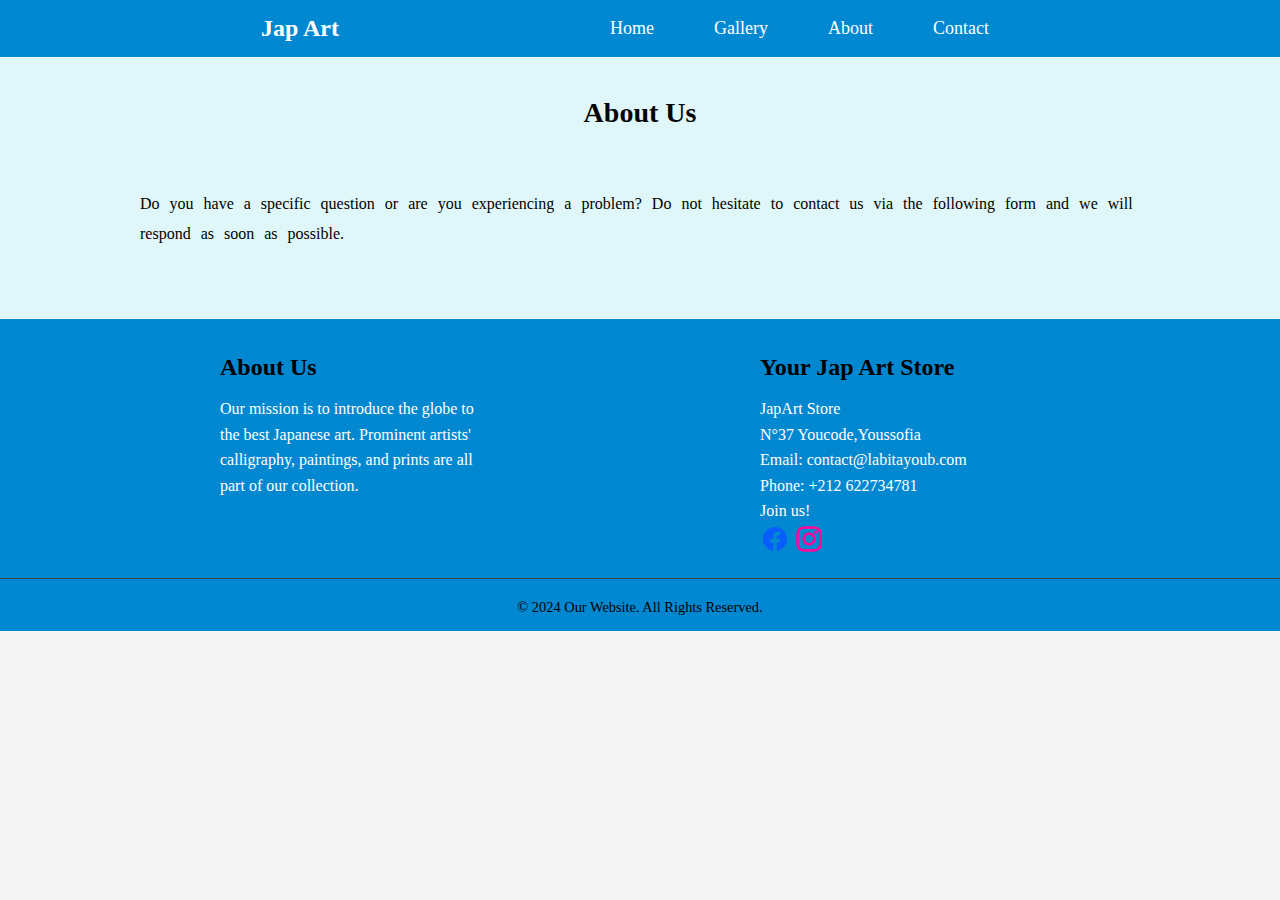
==== about.html @ ccd87da0 "web site JapArt v2" ====
<!DOCTYPE html>
<html lang="en">
<head>
    <meta charset="UTF-8">
    <meta name="viewport" content="width=device-width, initial-scale=1.0">
    <meta name="description" content="Discover the beauty of traditional Japanese art. Explore our collection of paintings, prints, and calligraphy.">
    <title>Japanese Art Stoor</title>
    <link rel="stylesheet" href="styles.css">
</head>
<body>
        <nav>
            <div class="navbar">
                <div class="brand"><a href="index.html">Jap Art</a>
                </div>
                <ul>
                    <li><a href="index.html">Home</a></li>
                    <li><a href="gallery.html">Gallery</a></li>
                    <li><a href="about.html">About</a></li>
                    <li><a href="contact.html">Contact</a></li>
                </ul>
            </div>
        </nav>    



    <section id="About">
        <h2>About Us</h2>
        <p>Do you have a specific question or are you experiencing a problem? Do not hesitate to contact us via the following form and we will respond as soon as possible.</p>

        

    </section>

      <!-- Footer -->
      <footer>
        <div class="container">
            <div class="footer-content">
                <div class="footer-section about">
                    <h3>About Us</h3>
                    <p>Our mission is to introduce the globe to <br> the best Japanese art. Prominent artists' <br>calligraphy, paintings, and prints are all <br>part of our collection.</p>
                </div>

                <div class="footer-section contact">
                    <h3>Your Jap Art Store</h3>
                    <p>JapArt Store</p>
                    <p>N°37 Youcode,Youssofia</p>
                    <p>Email: contact@labitayoub.com</p>
                    <p>Phone: +212 622734781</p>
                    <p>Join us!</p>
                    <div class="social-icons">
                        <a href="#"><img src="facebook.svg" alt="Facebook" width="30" height="30"></a>
                        <a href="#"><img src="instagram.svg" alt="Instagram" width="30" height="30"></a>
                    </div>
                </div>
            </div>
            <div class="footer-bottom">
                <p>&copy; 2024 Our Website. All Rights Reserved.</p>
            </div>
        </div>
    </footer>
---- styles.css ----
* {
    margin: 0;
    padding: 0;
    box-sizing: border-box;
}


body {
    font-family: cursive;
    color: #195362;
    background-color: #f4f4f4;
    
}

nav {
    background-color: #0288D1; /* sea blue */
    padding: 15px 20px;
}

.navbar {
    display: flex;
    justify-content:space-evenly;
    align-items: center;
}

.navbar ul {
    list-style: none;
    margin: 0;
    padding: 0;
    display: flex;
}

.navbar ul li {
    margin: 0 15px;
    position: relative;
}

.navbar ul li a {
    text-decoration: none;
    color: white;
    font-size: 18px;
    padding: 10px 15px;
    transition: color 0.3s ease, background-color 0.3s ease;
}

.navbar ul li a:hover {
    color: #9602d1; /* sea blue */
    background-color: #81D4FA; /*lighter sea blue*/
    border-radius: 5px;
}

.navbar ul li::after {
    content: '';
    position: absolute;
    left: 0;
    bottom: -3px;
    width: 100%;
    height: 3px;
    background-color: #81D4FA; /*lighter sea blue*/
    transform: scaleX(0);
    transition: transform 0.3s ease;
}

.navbar ul li:hover::after {
    transform: scaleX(1);
}

.brand  a{
    color: white;
    text-decoration:none;
    font-size: 24px;
    font-weight: bold;

}


/* Hero section*/
.hero {
    background-image: url('images/pikaso.jpeg');
    background-size: cover;
    background-position: center;
    height: 80vh;
    display: flex;
    justify-content: center;
    align-items: center;
    color: white;
    text-align: center;
}

.hero-content {
    background-color: rgba(0, 0, 0, 0.3);
    padding: 2em;
    border-radius: 33px;
}

.hero h2 {
    font-size: 3em;
    margin-bottom: 0.5em;
    word-spacing: 5px;
}

.hero p {
    font-size: 1.5em;
    margin-bottom: 1.5em;
    word-spacing: 5px;
}

.btn {
    background-color: #0288D1;
    color: white;
    padding: 0.75em 2em;
    border-radius: 15px;
    text-decoration: none;
    font-size: 1.2em;
}

.btn:hover {
    background-color: #6e99f5;
}


/* Start Gallery */

section#collection {
    padding: 40px;
    text-align: center;
    background-color: #E0F7FA; /* light sea color */
}

#collection h2 {
    color: #0288D1;
    font-size: 28px;
    margin-bottom: 10px;
}

#collection p {
    font-size: 18px;
    color: #555;
    margin-bottom: 30px;
    max-width: 1000px;
    margin-left: auto;
    margin-right: auto;
    word-spacing: 6px; /* Adjust this value as needed */
    line-height: 30px;

}

.art-grid {
    display: flex;
    flex-wrap: wrap;
    justify-content: center;
    gap: 50px;
}

.art-item {
    width: 280px;
    background-color: white;
    border-radius: 10px;
    box-shadow: 0 4px 8px rgba(0, 0, 0, 0.1);
    overflow:hidden;
    transition: transform 0.3s ease, box-shadow 0.3s ease;
}

.art-item img {
    width: 100%;
    height: 250px;
    object-fit: cover;
}

.art-item:hover {
    transform: translateY(-10px);
    box-shadow: 0 18px 16px #00000033;
    
}

#show-more {
    margin-top: 30px;
}

#show-more button {
    
    background-color: #1f88c1;
    color: white;
    border: none;
    padding: 12px 20px;
    border-radius: 15px;
    font-size: 16px;
    cursor: pointer;
    transition: background-color 0.3s ease;

}
#show-more a {
text-decoration: none;
color: #f4f4f4;
}

#show-more button:hover {
    background-color: #81D4FA;
}


/* Footer */
footer {
    background-color:#0288D1 ;
    color: rgb(0, 0, 0);
    padding: 15px 0;
}

.footer-content {
    display: flex;
    justify-content: space-between;
    flex-wrap: wrap;
    margin-bottom: 0px;
    padding-left: 200px;

}

.footer-section {
    flex: 1;
    padding: 20px;
}

.footer-section h3 {
    margin-bottom: 15px;
    font-size: 1.5em;
}

.footer-section p {
    color: #ffffff;
    font-size: 1em;
    line-height: 1.6;
}

.footer-bottom {
    text-align: center;
    padding-top: 20px;
    border-top: 1px solid #444;
}

footer p {
    margin: 0;
    font-size: 0.9em;
}

section#About {
    padding: 40px;
    text-align:left;
    background-color: #E0F7FA; /* light sea color */
}

#About h2 {
    color: #060606;
    font-size: 28px;
    margin-bottom: 60px;
    text-align: center;
}

#About p {
    font-size: 16px;
    color: #000000;
    margin-bottom: 30px;
    max-width: 1000px;
    margin-left: auto;
    margin-right: auto;
    word-spacing: 6px; /* Adjust this value as needed */
    line-height: 30px;

}

section#contact {
    padding: 40px;
    text-align:left;
    background-color: #E0F7FA; /* light sea color */
}

#contact h2 {
    color: #060606;
    font-size: 28px;
    margin-bottom: 60px;
    text-align: center;
}

#contact p {
    font-size: 16px;
    color: #000000;
    margin-bottom: 30px;
    max-width: 1000px;
    margin-left: auto;
    margin-right: auto;
    word-spacing: 6px; /* Adjust this value as needed */
    line-height: 30px;

}
.contact-back {
    background-color: rgba(0, 0, 0, 0.3);
    padding: 2em;
    border-radius: 33px;
}
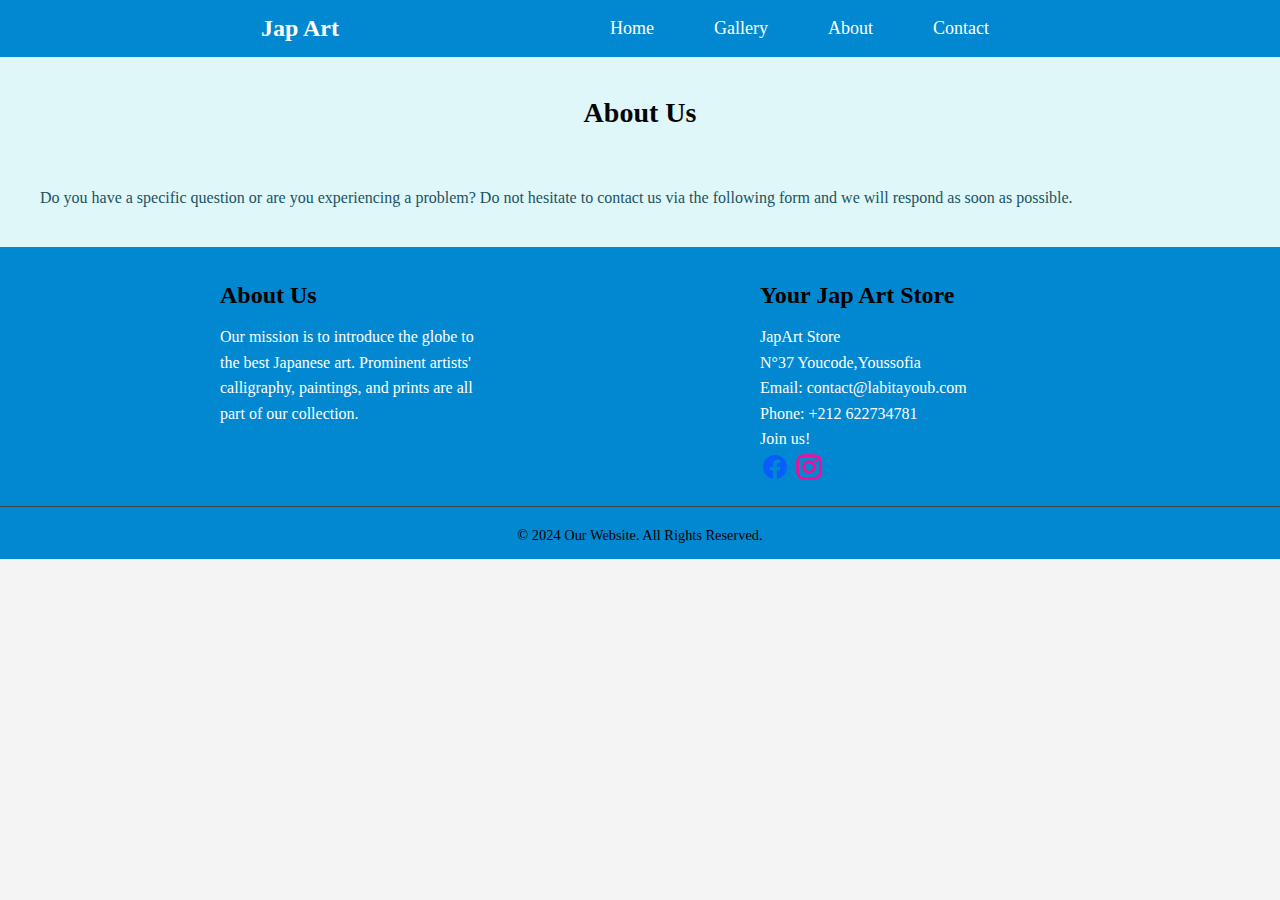
==== commit fcbd858f: "site wib JapArt v4" ====
--- a/about.html
+++ b/about.html
@@ -25,8 +25,9 @@
 
     <section id="About">
         <h2>About Us</h2>
+        <div>
         <p>Do you have a specific question or are you experiencing a problem? Do not hesitate to contact us via the following form and we will respond as soon as possible.</p>
-
+        </div>
         
 
     </section>
--- a/styles.css
+++ b/styles.css
@@ -199,48 +199,6 @@
 }
 
 
-/* Footer */
-footer {
-    background-color:#0288D1 ;
-    color: rgb(0, 0, 0);
-    padding: 15px 0;
-}
-
-.footer-content {
-    display: flex;
-    justify-content: space-between;
-    flex-wrap: wrap;
-    margin-bottom: 0px;
-    padding-left: 200px;
-
-}
-
-.footer-section {
-    flex: 1;
-    padding: 20px;
-}
-
-.footer-section h3 {
-    margin-bottom: 15px;
-    font-size: 1.5em;
-}
-
-.footer-section p {
-    color: #ffffff;
-    font-size: 1em;
-    line-height: 1.6;
-}
-
-.footer-bottom {
-    text-align: center;
-    padding-top: 20px;
-    border-top: 1px solid #444;
-}
-
-footer p {
-    margin: 0;
-    font-size: 0.9em;
-}
 
 section#About {
     padding: 40px;
@@ -255,22 +213,12 @@
     text-align: center;
 }
 
-#About p {
-    font-size: 16px;
-    color: #000000;
-    margin-bottom: 30px;
-    max-width: 1000px;
-    margin-left: auto;
-    margin-right: auto;
-    word-spacing: 6px; /* Adjust this value as needed */
-    line-height: 30px;
-
-}
+
 
 section#contact {
     padding: 40px;
     text-align:left;
-    background-color: #E0F7FA; /* light sea color */
+    background-color: rgb(255, 255, 255); /* light sea color */
 }
 
 #contact h2 {
@@ -292,7 +240,102 @@
 
 }
 .contact-back {
-    background-color: rgba(0, 0, 0, 0.3);
-    padding: 2em;
-    border-radius: 33px;
-}+    background: white;
+    flex-wrap: wrap;
+    display: flex;
+    justify-content:center;
+    gap: 90px;
+    padding: 5em;
+    
+
+}
+.contact-1 form
+{
+background-color: rgba(225, 214, 214, 0.3);
+padding: 23px;
+border-radius: 9px;
+display: flex;
+flex-direction: column;
+}
+.contact-1
+{
+ width: 380px;
+}
+.contact-2 img
+{
+height: 450px;
+width: 500px;
+   
+}
+.btnsubmit{
+    height: 29px;
+    width: 334px;
+    color: white;
+    border-radius: 6px;
+    background-color: #1e0f0f;
+}
+.btnbuy
+{
+    background-color: #c1be1f;
+    color: rgb(255, 255, 255);
+    border: none;
+    padding: 10px 20px;
+    margin-bottom: 13px;
+    border-radius: 13px;
+    font-size: 16px;
+    cursor: pointer;
+    transition: background-color 0.3s ease;
+    
+}
+.btnbuy a{
+    text-decoration: none;
+}
+input{
+    height: 29px;
+    width: 334px;
+}
+/* Footer */
+footer {
+    background-color:#0288D1 ;
+    color: rgb(0, 0, 0);
+    padding: 15px 0;
+}
+
+.footer-content {
+    display: flex;
+    justify-content: space-between;
+    flex-wrap: wrap;
+    margin-bottom: 0px;
+    padding-left: 200px;
+
+}
+
+.footer-section {
+    flex: 1;
+    padding: 20px;
+}
+
+.footer-section h3 {
+    margin-bottom: 15px;
+    font-size: 1.5em;
+}
+
+.footer-section p {
+    color: #ffffff;
+    font-size: 1em;
+    line-height: 1.6;
+}
+
+.footer-bottom {
+    text-align: center;
+    padding-top: 20px;
+    border-top: 1px solid #444;
+}
+
+footer p {
+    margin: 0;
+    font-size: 0.9em;
+}
+
+
+
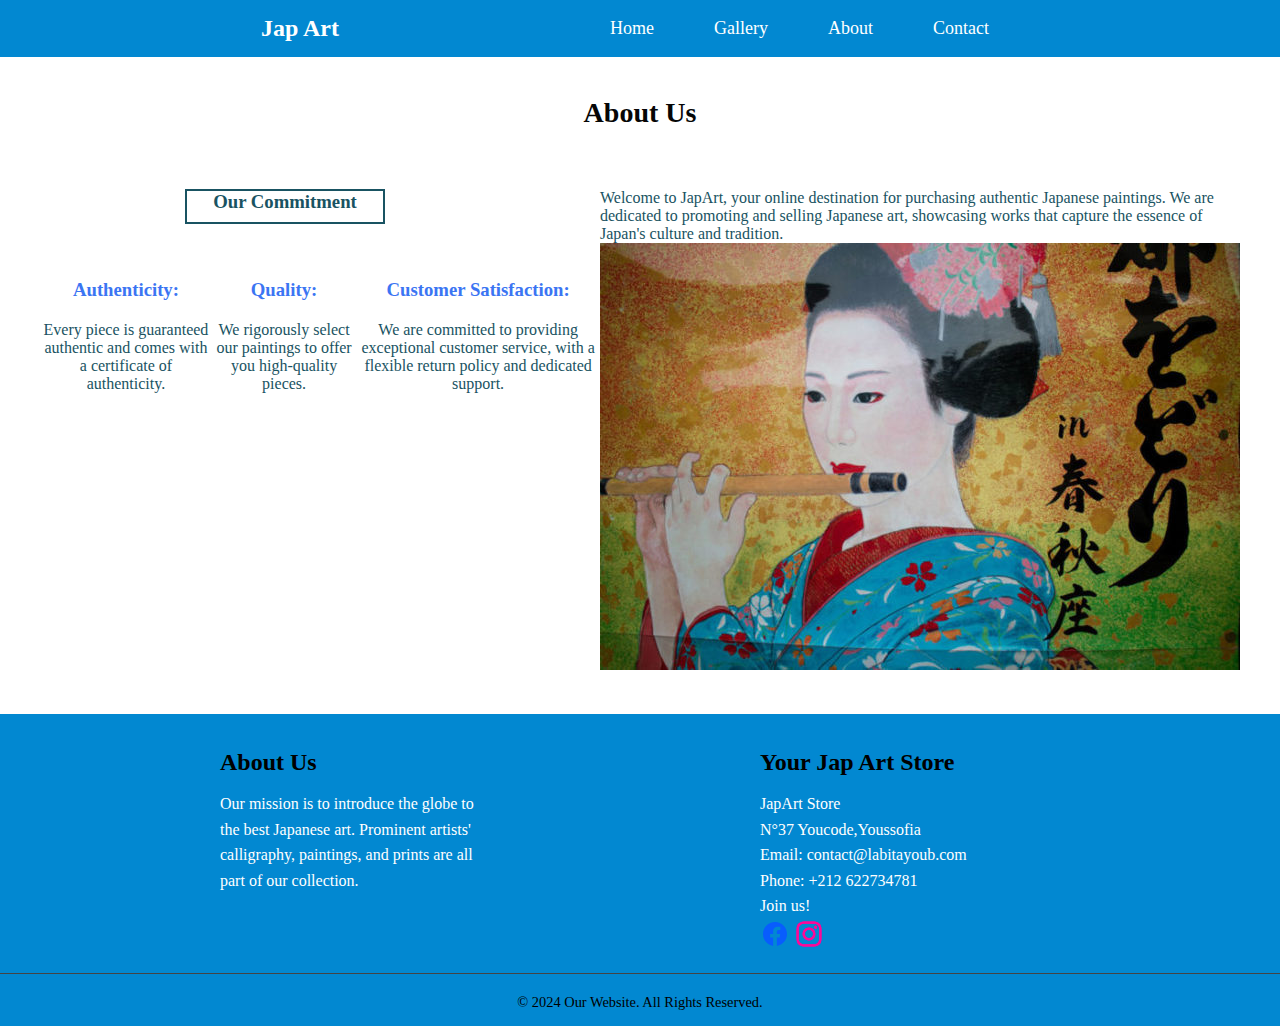
==== commit e4c990b0: "Site web JapArt V5" ====
--- a/about.html
+++ b/about.html
@@ -1,44 +1,86 @@
 <!DOCTYPE html>
 <html lang="en">
+
 <head>
     <meta charset="UTF-8">
     <meta name="viewport" content="width=device-width, initial-scale=1.0">
-    <meta name="description" content="Discover the beauty of traditional Japanese art. Explore our collection of paintings, prints, and calligraphy.">
+    <meta name="description"
+        content="Discover the beauty of traditional Japanese art. Explore our collection of paintings, prints, and calligraphy.">
     <title>Japanese Art Stoor</title>
     <link rel="stylesheet" href="styles.css">
 </head>
+
 <body>
-        <nav>
-            <div class="navbar">
-                <div class="brand"><a href="index.html">Jap Art</a>
-                </div>
-                <ul>
-                    <li><a href="index.html">Home</a></li>
-                    <li><a href="gallery.html">Gallery</a></li>
-                    <li><a href="about.html">About</a></li>
-                    <li><a href="contact.html">Contact</a></li>
-                </ul>
+    <nav>
+        <div class="navbar">
+            <div class="brand"><a href="index.html">Jap Art</a>
             </div>
-        </nav>    
+            <ul>
+                <li><a href="index.html">Home</a></li>
+                <li><a href="gallery.html">Gallery</a></li>
+                <li><a href="about.html">About</a></li>
+                <li><a href="contact.html">Contact</a></li>
+            </ul>
+        </div>
+    </nav>
 
 
 
     <section id="About">
         <h2>About Us</h2>
-        <div>
-        <p>Do you have a specific question or are you experiencing a problem? Do not hesitate to contact us via the following form and we will respond as soon as possible.</p>
+        <div class="Aboutglobal">
+            <div class="About1">
+
+                <div class="About11">
+                    <h3>Our Commitment</h3>
+                </div>
+
+                <div class="About12">
+
+                    <div class="About121">
+                        <h3>Authenticity:</h3>
+                        <p>Every piece is guaranteed authentic and comes with a certificate of authenticity.</p>
+                    </div>
+
+                    <div class="About122">
+                        <h3>Quality:</h3>
+                        <p>We rigorously select our paintings to offer you high-quality pieces.</p>
+                    </div>
+
+                    <div class="About123">
+                        <h3>Customer Satisfaction:</h3>
+                        <p>We are committed to providing exceptional customer service, with a flexible return policy and
+                            dedicated support.</p>
+                    </div>
+                </div>
+
+            </div>
+
+            <div class="About2">
+
+                <div class="About21">
+                    <p>Welcome to JapArt, your online destination for purchasing authentic Japanese paintings. We are dedicated to promoting and selling Japanese art, showcasing works that capture the essence of Japan's culture and tradition.</p>
+                </div>
+
+                <div class="About22">
+                    <img src="images/About.jpg">
+                </div>
+
+            </div>
+
         </div>
-        
 
     </section>
 
-      <!-- Footer -->
-      <footer>
+    <!-- Footer -->
+    <footer>
         <div class="container">
             <div class="footer-content">
                 <div class="footer-section about">
                     <h3>About Us</h3>
-                    <p>Our mission is to introduce the globe to <br> the best Japanese art. Prominent artists' <br>calligraphy, paintings, and prints are all <br>part of our collection.</p>
+                    <p>Our mission is to introduce the globe to <br> the best Japanese art. Prominent artists'
+                        <br>calligraphy, paintings, and prints are all <br>part of our collection.
+                    </p>
                 </div>
 
                 <div class="footer-section contact">
--- a/styles.css
+++ b/styles.css
@@ -203,7 +203,7 @@
 section#About {
     padding: 40px;
     text-align:left;
-    background-color: #E0F7FA; /* light sea color */
+    background-color: #ffffff;
 }
 
 #About h2 {
@@ -212,9 +212,42 @@
     margin-bottom: 60px;
     text-align: center;
 }
-
-
-
+.Aboutglobal
+{
+    display: flex;
+    flex-direction: row;
+}
+
+.About1{
+    display: flex;
+    flex-direction: column;
+}
+.About11
+{
+    border: solid 2px;
+    height: 35px;
+    width: 200px;
+    text-align: center;
+    margin-left: 145px;
+    margin-bottom: 55px;
+}
+.About2{
+    /* background-color: blue; */
+}
+.About12{
+
+    display: flex;
+}
+.About12 h3
+{
+    color: rgb(59, 117, 243);
+    padding-bottom: 20px;
+    text-align: center;
+}
+.About12 p
+{
+    text-align: center;
+}
 section#contact {
     padding: 40px;
     text-align:left;
